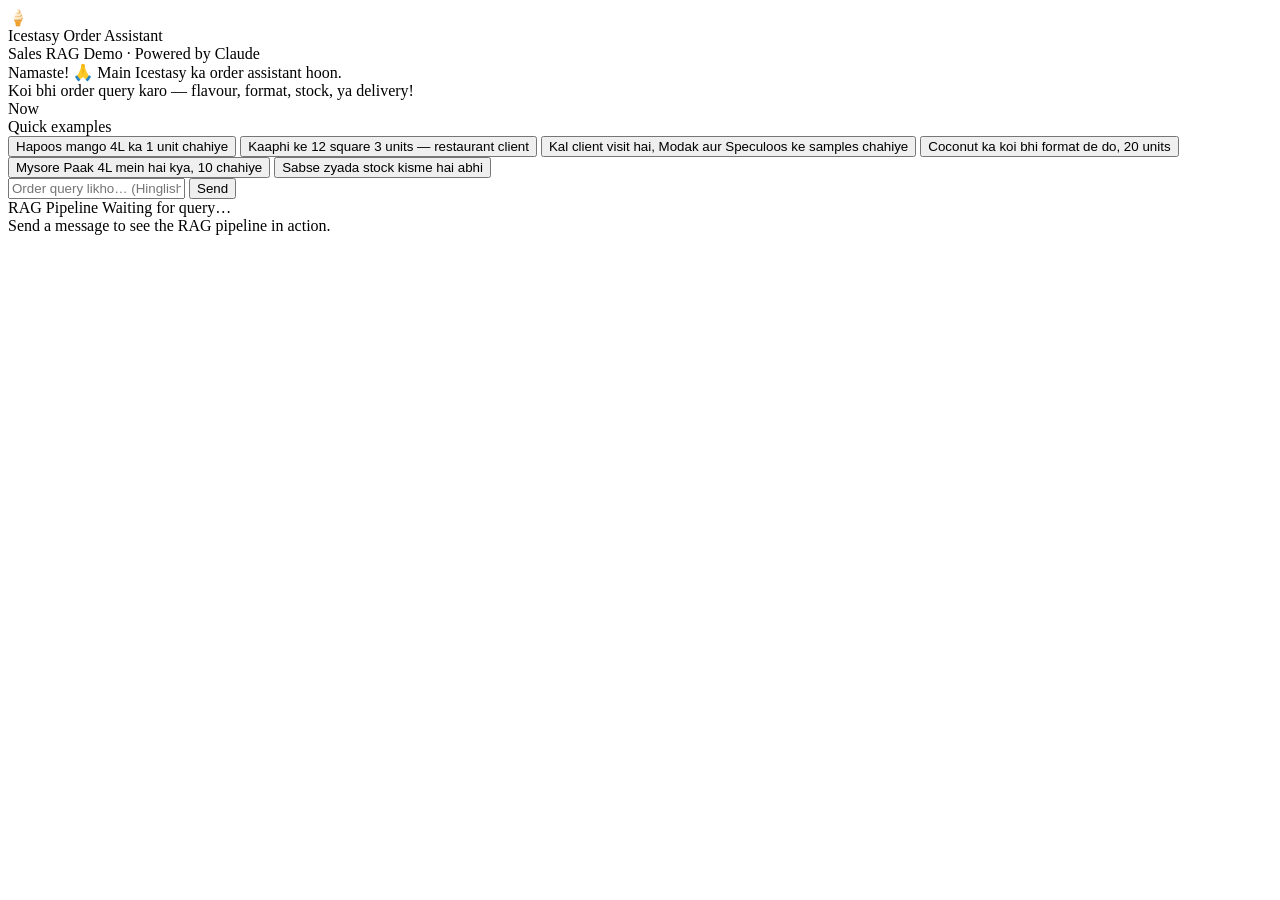
==== icestasy-rag-demo/templates/index.html @ b7cff178 "Add Icestasy RAG demo app Self-contained Flask app demonstrating the full RAG pipeline for the Icest" ====
<!DOCTYPE html>
<html lang="en">
<head>
  <meta charset="UTF-8" />
  <meta name="viewport" content="width=device-width, initial-scale=1.0" />
  <title>Icestasy · RAG Demo</title>
  <link rel="stylesheet" href="/static/style.css" />
</head>
<body>

<!-- ===== LEFT: CHAT PANEL ===== -->
<div class="panel chat-panel">
  <div class="chat-header">
    <div class="chat-header-avatar">🍦</div>
    <div>
      <div class="chat-header-title">Icestasy Order Assistant</div>
      <div class="chat-header-sub">Sales RAG Demo · Powered by Claude</div>
    </div>
  </div>

  <div class="chat-messages" id="chatMessages">
    <div class="chat-bubble bot">
      <div class="bubble-text">
        Namaste! 🙏 Main Icestasy ka order assistant hoon.<br>
        Koi bhi order query karo — flavour, format, stock, ya delivery!
      </div>
      <div class="bubble-time">Now</div>
    </div>
  </div>

  <!-- Quick-tap chips -->
  <div class="quick-taps" id="quickTaps">
    <div class="quick-label">Quick examples</div>
    <div class="chips">
      <button class="chip" onclick="sendQuick(this)">Hapoos mango 4L ka 1 unit chahiye</button>
      <button class="chip" onclick="sendQuick(this)">Kaaphi ke 12 square 3 units — restaurant client</button>
      <button class="chip" onclick="sendQuick(this)">Kal client visit hai, Modak aur Speculoos ke samples chahiye</button>
      <button class="chip" onclick="sendQuick(this)">Coconut ka koi bhi format de do, 20 units</button>
      <button class="chip" onclick="sendQuick(this)">Mysore Paak 4L mein hai kya, 10 chahiye</button>
      <button class="chip" onclick="sendQuick(this)">Sabse zyada stock kisme hai abhi</button>
    </div>
  </div>

  <div class="chat-input-row">
    <input
      id="msgInput"
      type="text"
      placeholder="Order query likho… (Hinglish OK)"
      onkeydown="if(event.key==='Enter') sendMessage()"
    />
    <button onclick="sendMessage()" id="sendBtn">Send</button>
  </div>
</div>

<!-- ===== RIGHT: PIPELINE PANEL ===== -->
<div class="panel pipeline-panel">
  <div class="pipeline-header">
    <span class="pipeline-title">RAG Pipeline</span>
    <span class="pipeline-sub" id="pipelineSub">Waiting for query…</span>
  </div>

  <div class="pipeline-steps" id="pipelineSteps">
    <div class="pipeline-empty">
      Send a message to see the RAG pipeline in action.
    </div>
  </div>

  <div class="inventory-bar" id="inventoryBar" style="display:none">
    <div class="inv-title">Live Inventory Snapshot</div>
    <div class="inv-grid" id="invGrid"></div>
  </div>
</div>

<script>
const STEP_META = {
  1: { icon: "📨", label: "Message Received",  color: "gray"   },
  2: { icon: "🔍", label: "SKU Resolution",    color: "teal"   },
  3: { icon: "🧠", label: "Vector Search",     color: "purple" },
  4: { icon: "📦", label: "Stock Lookup",      color: "teal"   },
  5: { icon: "📝", label: "Prompt Assembly",   color: "amber"  },
  6: { icon: "✨", label: "LLM Response",      color: "green"  },
};

let currentES = null;

function sendQuick(btn) {
  document.getElementById("msgInput").value = btn.textContent;
  sendMessage();
}

function sendMessage() {
  const input = document.getElementById("msgInput");
  const msg = input.value.trim();
  if (!msg) return;
  input.value = "";

  appendUserBubble(msg);
  resetPipeline();

  if (currentES) { currentES.close(); currentES = null; }

  document.getElementById("sendBtn").disabled = true;
  document.getElementById("pipelineSub").textContent = "Processing…";

  fetch("/chat", {
    method: "POST",
    headers: {"Content-Type": "application/json"},
    body: JSON.stringify({message: msg}),
  }).then(res => {
    const reader = res.body.getReader();
    const decoder = new TextDecoder();
    let buf = "";

    function read() {
      reader.read().then(({done, value}) => {
        if (done) {
          document.getElementById("sendBtn").disabled = false;
          document.getElementById("pipelineSub").textContent = "Done";
          return;
        }
        buf += decoder.decode(value, {stream: true});
        const parts = buf.split("\n\n");
        buf = parts.pop();
        for (const part of parts) {
          if (part.startsWith("data: ")) {
            try {
              const evt = JSON.parse(part.slice(6));
              handleEvent(evt);
            } catch(e) {}
          }
        }
        read();
      });
    }
    read();
  }).catch(e => {
    document.getElementById("sendBtn").disabled = false;
    document.getElementById("pipelineSub").textContent = "Error";
    console.error(e);
  });
}

function resetPipeline() {
  document.getElementById("pipelineSteps").innerHTML = "";
  document.getElementById("inventoryBar").style.display = "none";
}

function handleEvent(evt) {
  if (evt.step === "done") {
    appendBotBubble(evt.reply, evt.parsed);
    document.getElementById("sendBtn").disabled = false;
    return;
  }
  if (evt.step === "inventory") {
    renderInventory(evt.content);
    return;
  }
  renderStep(evt);
}

function renderStep(evt) {
  const meta = STEP_META[evt.step] || {};
  const container = document.getElementById("pipelineSteps");

  const card = document.createElement("div");
  card.className = `step-card step-${evt.color || "gray"} step-entering`;

  const header = document.createElement("div");
  header.className = "step-header";
  header.innerHTML = `
    <span class="step-icon">${meta.icon || "⚙️"}</span>
    <span class="step-label">Step ${evt.step} — ${evt.label}</span>
    <span class="step-toggle">▾</span>
  `;

  const body = document.createElement("div");
  body.className = "step-body";
  body.innerHTML = formatContent(evt.step, evt.content);

  header.onclick = () => {
    card.classList.toggle("collapsed");
    header.querySelector(".step-toggle").textContent =
      card.classList.contains("collapsed") ? "▸" : "▾";
  };

  card.appendChild(header);
  card.appendChild(body);
  container.appendChild(card);
  card.scrollIntoView({behavior: "smooth", block: "nearest"});

  setTimeout(() => card.classList.remove("step-entering"), 50);
}

function formatContent(step, content) {
  if (step === 1) {
    return `<div class="step-raw">"${escHtml(content)}"</div>`;
  }
  if (step === 2) {
    const skus = (content.matched_skus || []).map(s =>
      `<tr><td><code>${s.sku_code}</code></td><td>${escHtml(s.flavour)}</td>
       <td>${escHtml(s.format)}</td>
       <td class="${s.stock === 0 ? 'stock-zero' : 'stock-ok'}">${s.stock} units</td></tr>`
    ).join("") || "<tr><td colspan='4'>No SKU resolved</td></tr>";
    return `
      <div class="kv-row"><span>Flavour ID</span><code>${content.flavour_id ?? "—"}</code></div>
      <div class="kv-row"><span>Format ID</span><code>${content.format_id ?? "—"}</code></div>
      <div class="kv-row"><span>Qty</span><code>${content.qty_requested}</code></div>
      <div class="kv-row"><span>Source</span><code>${escHtml(content.data_source)}</code></div>
      <table class="sku-table">
        <thead><tr><th>SKU</th><th>Flavour</th><th>Format</th><th>Stock</th></tr></thead>
        <tbody>${skus}</tbody>
      </table>`;
  }
  if (step === 3) {
    const rows = (content.results || []).map((r, i) =>
      `<div class="chunk-row">
         <div class="chunk-meta"><span class="chunk-rank">#${i+1}</span>
           <span class="chunk-score">score: ${r.score}</span></div>
         <div class="chunk-text">${escHtml(r.text)}</div>
       </div>`
    ).join("");
    return `<div class="chunk-list">${rows}</div>`;
  }
  if (step === 4) {
    return (content.lookups || []).map(l =>
      `<div class="sql-block"><code class="sql">${escHtml(l.sql)}</code>
       <div class="sql-result">→ <strong>${l.result}</strong> units</div></div>`
    ).join("");
  }
  if (step === 5) {
    return `
      <details class="prompt-details">
        <summary>System Prompt</summary>
        <pre class="prompt-pre">${escHtml(content.system_prompt)}</pre>
      </details>
      <details class="prompt-details" open>
        <summary>User Prompt (with context)</summary>
        <pre class="prompt-pre">${escHtml(content.user_prompt)}</pre>
      </details>`;
  }
  if (step === 6) {
    return `
      <details class="prompt-details" open>
        <summary>Raw JSON from Claude</summary>
        <pre class="prompt-pre">${escHtml(content.raw)}</pre>
      </details>`;
  }
  return `<pre class="prompt-pre">${escHtml(JSON.stringify(content, null, 2))}</pre>`;
}

function renderInventory(rows) {
  const bar = document.getElementById("inventoryBar");
  const grid = document.getElementById("invGrid");
  bar.style.display = "";
  grid.innerHTML = "";

  // Group by format
  const byFormat = {};
  for (const r of rows) {
    if (r.is_sample) continue;
    const f = r.pack_format_name;
    if (!byFormat[f]) byFormat[f] = [];
    byFormat[f].push(r);
  }

  for (const [fmt, items] of Object.entries(byFormat)) {
    const section = document.createElement("div");
    section.className = "inv-section";
    section.innerHTML = `<div class="inv-format-label">${escHtml(fmt)}</div>`;
    for (const item of items) {
      const pct = Math.min(100, (item.stock / 50) * 100);
      const cls = item.stock === 0 ? "bar-zero" : item.stock < 5 ? "bar-low" : "bar-ok";
      section.innerHTML += `
        <div class="inv-item">
          <div class="inv-item-name">${escHtml(item.flavour_name)}</div>
          <div class="inv-bar-wrap">
            <div class="inv-bar ${cls}" style="width:${pct}%"></div>
          </div>
          <div class="inv-item-qty">${item.stock}</div>
        </div>`;
    }
    grid.appendChild(section);
  }

  bar.scrollIntoView({behavior: "smooth", block: "nearest"});
}

function appendUserBubble(msg) {
  const chat = document.getElementById("chatMessages");
  const div = document.createElement("div");
  div.className = "chat-bubble user";
  div.innerHTML = `<div class="bubble-text">${escHtml(msg)}</div>
                   <div class="bubble-time">${now()}</div>`;
  chat.appendChild(div);
  chat.scrollTop = chat.scrollHeight;
}

function appendBotBubble(reply, parsed) {
  const chat = document.getElementById("chatMessages");
  const div = document.createElement("div");
  div.className = "chat-bubble bot";
  const canFulfill = parsed && parsed.can_fulfill;
  const badge = parsed && parsed.sku_code
    ? `<span class="sku-badge ${canFulfill ? 'badge-green' : 'badge-red'}">${parsed.sku_code}</span>`
    : "";
  div.innerHTML = `
    <div class="bubble-text">${badge}${escHtml(reply || "…")}</div>
    <div class="bubble-time">${now()}</div>`;
  chat.appendChild(div);
  chat.scrollTop = chat.scrollHeight;
}

function escHtml(str) {
  if (typeof str !== "string") str = JSON.stringify(str) || "";
  return str.replace(/&/g,"&amp;").replace(/</g,"&lt;").replace(/>/g,"&gt;")
            .replace(/"/g,"&quot;").replace(/'/g,"&#39;");
}

function now() {
  return new Date().toLocaleTimeString([], {hour:"2-digit", minute:"2-digit"});
}
</script>
</body>
</html>
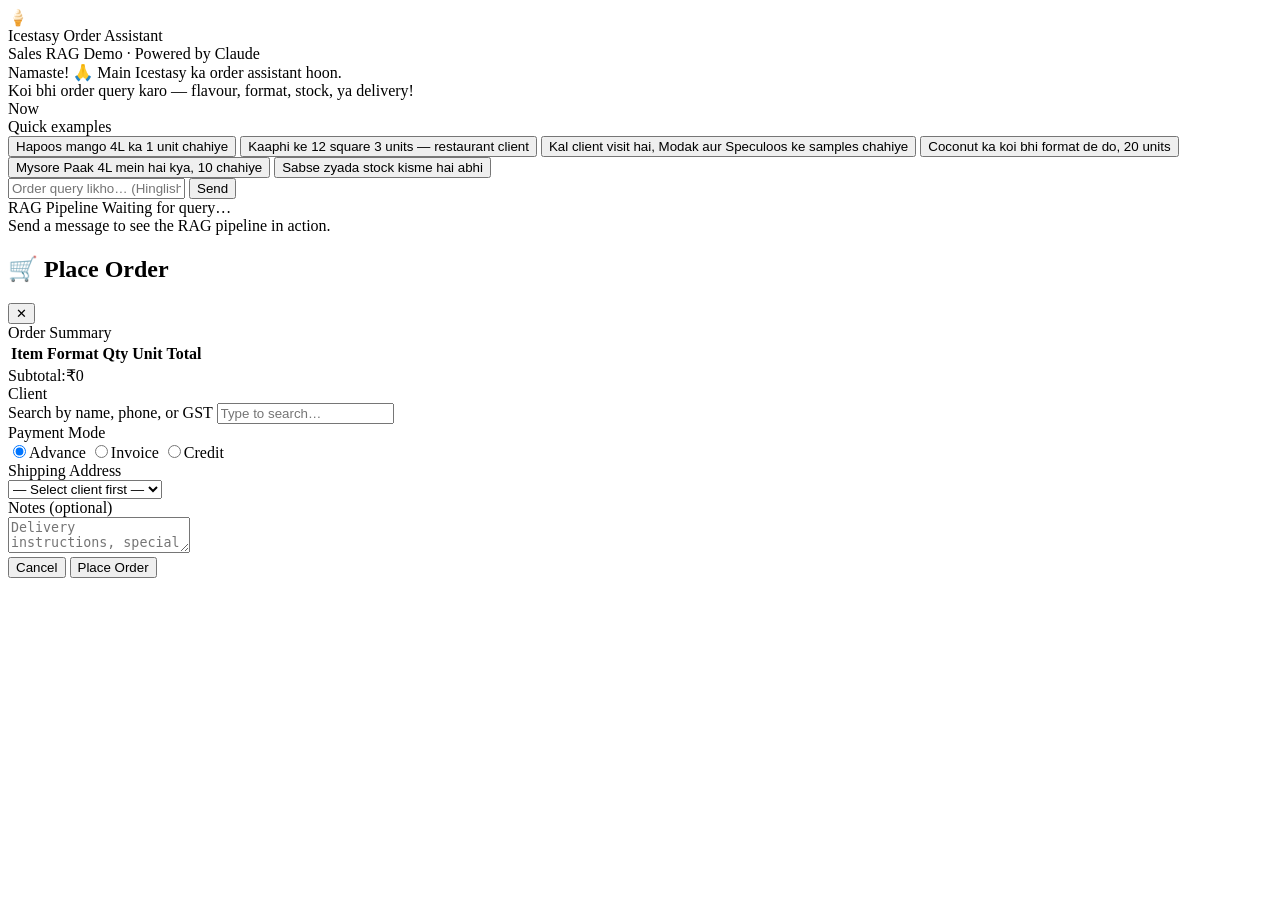
==== commit ae4a9428: "Add order cart, checkout modal, and Supabase order registration - parse_cart_items() detects multi-i" ====
--- a/icestasy-rag-demo/templates/index.html
+++ b/icestasy-rag-demo/templates/index.html
@@ -155,6 +155,10 @@
     renderInventory(evt.content);
     return;
   }
+  if (evt.step === "cart") {
+    handleCart(evt);
+    return;
+  }
   renderStep(evt);
 }
 
@@ -320,5 +324,255 @@
   return new Date().toLocaleTimeString([], {hour:"2-digit", minute:"2-digit"});
 }
 </script>
+
+<!-- ===== CHECKOUT MODAL ===== -->
+<div class="modal-overlay" id="checkoutModal">
+  <div class="modal">
+    <div class="modal-header">
+      <h2>🛒 Place Order</h2>
+      <button class="modal-close" onclick="closeModal()">✕</button>
+    </div>
+    <div class="modal-body">
+      <div class="modal-section">
+        <div class="modal-section-title">Order Summary</div>
+        <table class="modal-cart-table">
+          <thead><tr><th>Item</th><th>Format</th><th>Qty</th><th>Unit</th><th>Total</th></tr></thead>
+          <tbody id="modalCartRows"></tbody>
+        </table>
+        <div class="modal-total-line">
+          <span>Subtotal:</span><span id="modalSubtotal">₹0</span>
+        </div>
+      </div>
+      <div class="modal-section">
+        <div class="modal-section-title">Client</div>
+        <div class="field-group client-search-wrap">
+          <label class="field-label">Search by name, phone, or GST</label>
+          <input class="field-input" id="clientSearchInput" type="text"
+            placeholder="Type to search…" autocomplete="off"
+            oninput="debounceClientSearch(this.value)" />
+          <div class="client-dropdown" id="clientDropdown"></div>
+        </div>
+        <div id="selectedClientInfo" style="display:none;font-size:12px;color:var(--brand);margin-top:-6px;padding:6px 10px;background:var(--brand-lt);border-radius:6px;">
+          <span id="selectedClientText"></span>
+          <a href="#" style="margin-left:10px;color:var(--gray-600);font-size:11px;" onclick="clearClient(event)">change</a>
+        </div>
+      </div>
+      <div class="modal-section">
+        <div class="modal-section-title">Payment Mode</div>
+        <div class="payment-radio-group" id="paymentModes">
+          <label id="pm-advance" class="selected" onclick="selectPayment('advance')">
+            <input type="radio" name="pm" value="advance" checked /><span>Advance</span>
+          </label>
+          <label id="pm-invoice" onclick="selectPayment('invoice')">
+            <input type="radio" name="pm" value="invoice" /><span>Invoice</span>
+          </label>
+          <label id="pm-credit" onclick="selectPayment('credit')">
+            <input type="radio" name="pm" value="credit" /><span>Credit</span>
+          </label>
+        </div>
+      </div>
+      <div class="modal-section">
+        <div class="modal-section-title">Shipping Address</div>
+        <div class="field-group">
+          <select class="field-select" id="shippingAddrSelect">
+            <option value="">— Select client first —</option>
+          </select>
+        </div>
+      </div>
+      <div class="modal-section">
+        <div class="modal-section-title">Notes (optional)</div>
+        <textarea class="field-textarea" id="orderNotes" placeholder="Delivery instructions, special requests…"></textarea>
+      </div>
+    </div>
+    <div class="modal-footer">
+      <button class="btn-modal-cancel" onclick="closeModal()">Cancel</button>
+      <button class="btn-place-order" id="placeOrderBtn" onclick="placeOrder()">Place Order</button>
+    </div>
+  </div>
+</div>
+
+<script>
+// ===== ORDER FLOW STATE =====
+let pendingCart = null;
+let selectedClient = null;
+let selectedPaymentMode = "advance";
+let clientSearchTimer = null;
+
+// ===== CART BUBBLE =====
+function handleCart(evt) {
+  pendingCart = evt;
+  const fmt = n => "₹" + Number(n).toLocaleString("en-IN", {minimumFractionDigits: 0});
+  const chat = document.getElementById("chatMessages");
+  const div = document.createElement("div");
+  div.className = "chat-bubble bot";
+  const rows = (evt.items || []).map(item => {
+    const st = item.can_fulfill
+      ? `<td class="ok">✓ ${item.stock}</td>`
+      : `<td class="oos">⚠ ${item.stock} only</td>`;
+    return `<tr><td>${escHtml(item.flavour_name)}</td><td>${escHtml(item.format_name)}</td>
+      <td>${item.qty}</td><td>${fmt(item.unit_price)}</td>
+      <td>${fmt(item.qty * item.unit_price)}</td>${st}</tr>`;
+  }).join("");
+  div.innerHTML = `
+    <div class="cart-bubble">
+      <div class="cart-title">🛒 Order Cart</div>
+      <table class="cart-table">
+        <thead><tr><th>Item</th><th>Format</th><th>Qty</th><th>Unit</th><th>Total</th><th>Stock</th></tr></thead>
+        <tbody>${rows}</tbody>
+      </table>
+      <div class="cart-total-row">
+        <span class="cart-total-label">Subtotal (excl. taxes)</span>
+        <span class="cart-total-amt">${fmt(evt.subtotal)}</span>
+      </div>
+      <div class="cart-actions">
+        <button class="btn-confirm" onclick="openCheckout()">✓ Confirm &amp; Place Order</button>
+        <button class="btn-cancel" onclick="this.closest('.cart-bubble').remove()">Cancel</button>
+      </div>
+    </div>
+    <div class="bubble-time">${now()}</div>`;
+  chat.appendChild(div);
+  chat.scrollTop = chat.scrollHeight;
+}
+
+// ===== CHECKOUT MODAL =====
+function openCheckout() {
+  if (!pendingCart) return;
+  const fmt = n => "₹" + Number(n).toLocaleString("en-IN", {minimumFractionDigits: 0});
+  const tbody = document.getElementById("modalCartRows");
+  tbody.innerHTML = (pendingCart.items || []).map(i => `
+    <tr><td>${escHtml(i.flavour_name)}</td><td>${escHtml(i.format_name)}</td>
+    <td>${i.qty}</td><td>${fmt(i.unit_price)}</td><td>${fmt(i.qty * i.unit_price)}</td></tr>`).join("");
+  document.getElementById("modalSubtotal").textContent = fmt(pendingCart.subtotal);
+  document.getElementById("clientSearchInput").value = "";
+  document.getElementById("clientDropdown").classList.remove("open");
+  document.getElementById("selectedClientInfo").style.display = "none";
+  document.getElementById("shippingAddrSelect").innerHTML = "<option value=''>— Select client first —</option>";
+  document.getElementById("orderNotes").value = "";
+  selectedClient = null;
+  selectPayment("advance");
+  document.getElementById("checkoutModal").classList.add("open");
+}
+
+function closeModal() {
+  document.getElementById("checkoutModal").classList.remove("open");
+}
+document.getElementById("checkoutModal").addEventListener("click", function(e) {
+  if (e.target === this) closeModal();
+});
+
+// ===== CLIENT SEARCH =====
+function debounceClientSearch(val) {
+  clearTimeout(clientSearchTimer);
+  clientSearchTimer = setTimeout(() => _searchClients(val), 300);
+}
+function _searchClients(q) {
+  if (q.length < 2) { document.getElementById("clientDropdown").classList.remove("open"); return; }
+  fetch(`/api/clients/search?q=${encodeURIComponent(q)}`)
+    .then(r => r.json())
+    .then(data => {
+      const dd = document.getElementById("clientDropdown");
+      const clients = data.clients || [];
+      if (!clients.length) {
+        dd.innerHTML = `<div class="client-option" style="color:var(--gray-400)">No clients found</div>`;
+      } else {
+        dd.innerHTML = clients.map(c => {
+          const cj = escHtml(JSON.stringify(c));
+          return `<div class="client-option" onclick='selectClient(${c.id}, ${JSON.stringify(JSON.stringify(c))})'>
+            <div>${escHtml(c.business_name)}</div>
+            <div class="client-sub">${escHtml(c.primary_contact_phone||"")}${c.gstin?" · "+escHtml(c.gstin):""}</div>
+          </div>`;
+        }).join("");
+      }
+      dd.classList.add("open");
+    }).catch(()=>{});
+}
+function selectClient(id, clientJson) {
+  const c = JSON.parse(clientJson);
+  selectedClient = c;
+  document.getElementById("clientDropdown").classList.remove("open");
+  document.getElementById("clientSearchInput").value = "";
+  document.getElementById("selectedClientText").textContent =
+    c.business_name + (c.primary_contact_phone ? " · " + c.primary_contact_phone : "");
+  document.getElementById("selectedClientInfo").style.display = "block";
+  if (c.default_payment_mode) selectPayment(c.default_payment_mode);
+  fetch(`/api/clients/${id}/addresses`).then(r=>r.json()).then(data=>{
+    const sel = document.getElementById("shippingAddrSelect");
+    const addrs = data.addresses || [];
+    sel.innerHTML = addrs.length
+      ? `<option value="">— Select shipping address —</option>` +
+        addrs.map(a=>`<option value="${a.id}">${escHtml(a.label)}</option>`).join("")
+      : `<option value="">No addresses on file</option>`;
+  });
+}
+function clearClient(e) {
+  e.preventDefault();
+  selectedClient = null;
+  document.getElementById("selectedClientInfo").style.display = "none";
+  document.getElementById("shippingAddrSelect").innerHTML = "<option value=''>— Select client first —</option>";
+}
+
+// ===== PAYMENT MODE =====
+function selectPayment(mode) {
+  selectedPaymentMode = mode;
+  ["advance","invoice","credit"].forEach(m => {
+    const el = document.getElementById("pm-"+m);
+    if (el) el.classList.toggle("selected", m === mode);
+  });
+}
+
+// ===== PLACE ORDER =====
+function placeOrder() {
+  if (!selectedClient) { alert("Please select a client first."); return; }
+  if (!pendingCart || !pendingCart.items.length) return;
+  const shippingId = document.getElementById("shippingAddrSelect").value || null;
+  const notes = document.getElementById("orderNotes").value.trim() || null;
+  const lines = pendingCart.items.map(i => ({
+    sku_id: i.sku_id, sku_code: i.sku_code,
+    flavour_name: i.flavour_name, format_name: i.format_name,
+    quantity: i.qty, unit_price: i.unit_price, line_discount: 0,
+  }));
+  const btn = document.getElementById("placeOrderBtn");
+  btn.disabled = true; btn.textContent = "Placing order…";
+  fetch("/api/orders", {
+    method: "POST",
+    headers: {"Content-Type":"application/json"},
+    body: JSON.stringify({
+      client_id: selectedClient.id, payment_mode: selectedPaymentMode,
+      billing_address_id: shippingId, shipping_address_id: shippingId,
+      lines, notes,
+    }),
+  }).then(r=>r.json()).then(data=>{
+    btn.disabled = false; btn.textContent = "Place Order";
+    closeModal();
+    if (data.ok) { appendOrderConfirmedBubble(data.order); pendingCart = null; }
+    else alert("Order failed: " + (data.error||"Unknown error"));
+  }).catch(e=>{ btn.disabled=false; btn.textContent="Place Order"; alert("Network error: "+e.message); });
+}
+
+function appendOrderConfirmedBubble(order) {
+  const fmt = n => "₹" + Number(n).toLocaleString("en-IN", {minimumFractionDigits: 2});
+  const chat = document.getElementById("chatMessages");
+  const div = document.createElement("div");
+  div.className = "chat-bubble bot";
+  const lines = (order.lines||[]).map(l=>
+    `${l.quantity} × ${escHtml(l.flavour_name)} ${escHtml(l.format_name)} — ${fmt(l.line_total)}`
+  ).join("<br>");
+  div.innerHTML = `
+    <div class="order-confirmed-bubble">
+      <div class="order-confirmed-title">✅ Order Confirmed!</div>
+      <div class="order-confirmed-no">${escHtml(order.order_no)}</div>
+      <div class="order-confirmed-detail">
+        ${lines}<br>
+        <strong>Subtotal:</strong> ${fmt(order.subtotal)}<br>
+        <strong>Discount:</strong> ${fmt(order.discount)}<br>
+        <strong>Total:</strong> ${fmt(order.total)}<br>
+        <strong>Payment:</strong> ${escHtml(order.payment_mode||"")}
+      </div>
+    </div>
+    <div class="bubble-time">${now()}</div>`;
+  chat.appendChild(div);
+  chat.scrollTop = chat.scrollHeight;
+}
+</script>
 </body>
 </html>
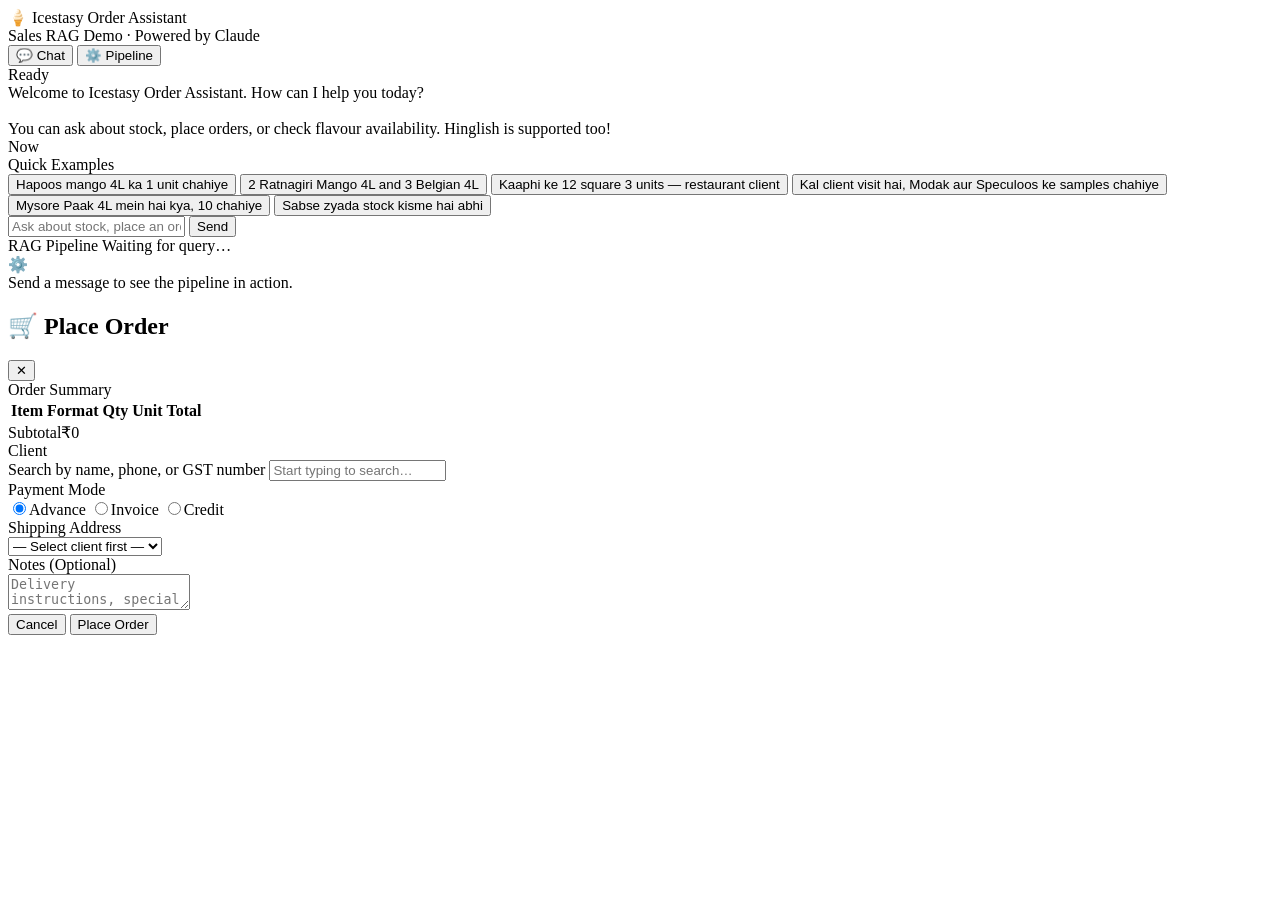
==== commit 52fe3b9f: "Redesign UI with tabs, professional styling, English-default language - Tab-based layout: Chat tab +" ====
--- a/icestasy-rag-demo/templates/index.html
+++ b/icestasy-rag-demo/templates/index.html
@@ -3,75 +3,160 @@
 <head>
   <meta charset="UTF-8" />
   <meta name="viewport" content="width=device-width, initial-scale=1.0" />
-  <title>Icestasy · RAG Demo</title>
+  <title>Icestasy · Order Assistant</title>
   <link rel="stylesheet" href="/static/style.css" />
 </head>
 <body>
-
-<!-- ===== LEFT: CHAT PANEL ===== -->
-<div class="panel chat-panel">
-  <div class="chat-header">
-    <div class="chat-header-avatar">🍦</div>
-    <div>
-      <div class="chat-header-title">Icestasy Order Assistant</div>
-      <div class="chat-header-sub">Sales RAG Demo · Powered by Claude</div>
+<div id="app">
+
+  <!-- ===== HEADER ===== -->
+  <header class="app-header">
+    <div class="header-brand">
+      <div class="header-brand-name">🍦 Icestasy Order Assistant</div>
+      <div class="header-brand-sub">Sales RAG Demo · Powered by Claude</div>
+    </div>
+    <div class="header-divider"></div>
+    <nav class="header-tabs">
+      <button class="tab-btn active" onclick="switchTab('chat')" id="tabBtnChat">
+        💬 Chat
+      </button>
+      <button class="tab-btn" onclick="switchTab('pipeline')" id="tabBtnPipeline">
+        ⚙️ Pipeline <span class="tab-badge" id="pipelineBadge"></span>
+      </button>
+    </nav>
+    <div class="header-spacer"></div>
+    <div class="header-status" id="headerStatus">Ready</div>
+  </header>
+
+  <!-- ===== CHAT TAB ===== -->
+  <div id="tab-chat" class="tab-content active">
+    <div class="chat-container">
+      <div class="chat-messages" id="chatMessages">
+        <div class="chat-bubble bot">
+          <div class="bubble-text">
+            Welcome to Icestasy Order Assistant. How can I help you today?<br><br>
+            You can ask about stock, place orders, or check flavour availability. Hinglish is supported too!
+          </div>
+          <div class="bubble-time">Now</div>
+        </div>
+      </div>
+
+      <div class="quick-taps" id="quickTaps">
+        <div class="quick-label">Quick Examples</div>
+        <div class="chips">
+          <button class="chip" onclick="sendQuick(this)">Hapoos mango 4L ka 1 unit chahiye</button>
+          <button class="chip" onclick="sendQuick(this)">2 Ratnagiri Mango 4L and 3 Belgian 4L</button>
+          <button class="chip" onclick="sendQuick(this)">Kaaphi ke 12 square 3 units — restaurant client</button>
+          <button class="chip" onclick="sendQuick(this)">Kal client visit hai, Modak aur Speculoos ke samples chahiye</button>
+          <button class="chip" onclick="sendQuick(this)">Mysore Paak 4L mein hai kya, 10 chahiye</button>
+          <button class="chip" onclick="sendQuick(this)">Sabse zyada stock kisme hai abhi</button>
+        </div>
+      </div>
+
+      <div class="chat-input-row">
+        <input
+          id="msgInput"
+          type="text"
+          placeholder="Ask about stock, place an order… (Hinglish OK)"
+          onkeydown="if(event.key==='Enter') sendMessage()"
+        />
+        <button onclick="sendMessage()" id="sendBtn">Send</button>
+      </div>
     </div>
   </div>
 
-  <div class="chat-messages" id="chatMessages">
-    <div class="chat-bubble bot">
-      <div class="bubble-text">
-        Namaste! 🙏 Main Icestasy ka order assistant hoon.<br>
-        Koi bhi order query karo — flavour, format, stock, ya delivery!
-      </div>
-      <div class="bubble-time">Now</div>
+  <!-- ===== PIPELINE TAB ===== -->
+  <div id="tab-pipeline" class="tab-content">
+    <div class="pipeline-container">
+      <div class="pipeline-topbar">
+        <span class="pipeline-topbar-title">RAG Pipeline</span>
+        <span class="pipeline-topbar-sub" id="pipelineSub">Waiting for query…</span>
+      </div>
+      <div class="pipeline-body" id="pipelineSteps">
+        <div class="pipeline-empty">
+          <div class="pipeline-empty-icon">⚙️</div>
+          <div class="pipeline-empty-text">Send a message to see the pipeline in action.</div>
+        </div>
+      </div>
+      <div class="inventory-section" id="inventoryBar" style="display:none">
+        <div class="inv-title">Live Inventory Snapshot</div>
+        <div class="inv-grid" id="invGrid"></div>
+      </div>
     </div>
   </div>
 
-  <!-- Quick-tap chips -->
-  <div class="quick-taps" id="quickTaps">
-    <div class="quick-label">Quick examples</div>
-    <div class="chips">
-      <button class="chip" onclick="sendQuick(this)">Hapoos mango 4L ka 1 unit chahiye</button>
-      <button class="chip" onclick="sendQuick(this)">Kaaphi ke 12 square 3 units — restaurant client</button>
-      <button class="chip" onclick="sendQuick(this)">Kal client visit hai, Modak aur Speculoos ke samples chahiye</button>
-      <button class="chip" onclick="sendQuick(this)">Coconut ka koi bhi format de do, 20 units</button>
-      <button class="chip" onclick="sendQuick(this)">Mysore Paak 4L mein hai kya, 10 chahiye</button>
-      <button class="chip" onclick="sendQuick(this)">Sabse zyada stock kisme hai abhi</button>
-    </div>
-  </div>
-
-  <div class="chat-input-row">
-    <input
-      id="msgInput"
-      type="text"
-      placeholder="Order query likho… (Hinglish OK)"
-      onkeydown="if(event.key==='Enter') sendMessage()"
-    />
-    <button onclick="sendMessage()" id="sendBtn">Send</button>
+</div><!-- #app -->
+
+<!-- ===== CHECKOUT MODAL ===== -->
+<div class="modal-overlay" id="checkoutModal">
+  <div class="modal">
+    <div class="modal-header">
+      <h2>🛒 Place Order</h2>
+      <button class="modal-close" onclick="closeModal()">✕</button>
+    </div>
+    <div class="modal-body">
+      <div class="modal-section">
+        <div class="modal-section-title">Order Summary</div>
+        <table class="modal-cart-table">
+          <thead><tr><th>Item</th><th>Format</th><th>Qty</th><th>Unit</th><th>Total</th></tr></thead>
+          <tbody id="modalCartRows"></tbody>
+        </table>
+        <div class="modal-total-line">
+          <span>Subtotal</span><span id="modalSubtotal">₹0</span>
+        </div>
+      </div>
+      <div class="modal-section">
+        <div class="modal-section-title">Client</div>
+        <div class="field-group client-search-wrap" id="clientSearchWrap">
+          <label class="field-label">Search by name, phone, or GST number</label>
+          <input class="field-input" id="clientSearchInput" type="text"
+            placeholder="Start typing to search…" autocomplete="off"
+            oninput="debounceClientSearch(this.value)" />
+          <div class="client-dropdown" id="clientDropdown"></div>
+        </div>
+        <div id="selectedClientInfo" style="display:none">
+          <div class="client-selected-pill">
+            <span id="selectedClientText"></span>
+            <a href="#" onclick="clearClient(event)">change</a>
+          </div>
+        </div>
+      </div>
+      <div class="modal-section">
+        <div class="modal-section-title">Payment Mode</div>
+        <div class="payment-radio-group">
+          <label id="pm-advance" class="selected" onclick="selectPayment('advance')">
+            <input type="radio" name="pm" value="advance" checked /><span>Advance</span>
+          </label>
+          <label id="pm-invoice" onclick="selectPayment('invoice')">
+            <input type="radio" name="pm" value="invoice" /><span>Invoice</span>
+          </label>
+          <label id="pm-credit" onclick="selectPayment('credit')">
+            <input type="radio" name="pm" value="credit" /><span>Credit</span>
+          </label>
+        </div>
+      </div>
+      <div class="modal-section">
+        <div class="modal-section-title">Shipping Address</div>
+        <div class="field-group">
+          <select class="field-select" id="shippingAddrSelect">
+            <option value="">— Select client first —</option>
+          </select>
+        </div>
+      </div>
+      <div class="modal-section">
+        <div class="modal-section-title">Notes (Optional)</div>
+        <textarea class="field-textarea" id="orderNotes" placeholder="Delivery instructions, special requests…"></textarea>
+      </div>
+    </div>
+    <div class="modal-footer">
+      <button class="btn-modal-cancel" onclick="closeModal()">Cancel</button>
+      <button class="btn-place-order" id="placeOrderBtn" onclick="placeOrder()">Place Order</button>
+    </div>
   </div>
 </div>
 
-<!-- ===== RIGHT: PIPELINE PANEL ===== -->
-<div class="panel pipeline-panel">
-  <div class="pipeline-header">
-    <span class="pipeline-title">RAG Pipeline</span>
-    <span class="pipeline-sub" id="pipelineSub">Waiting for query…</span>
-  </div>
-
-  <div class="pipeline-steps" id="pipelineSteps">
-    <div class="pipeline-empty">
-      Send a message to see the RAG pipeline in action.
-    </div>
-  </div>
-
-  <div class="inventory-bar" id="inventoryBar" style="display:none">
-    <div class="inv-title">Live Inventory Snapshot</div>
-    <div class="inv-grid" id="invGrid"></div>
-  </div>
-</div>
-
 <script>
+// ===== STEP META =====
 const STEP_META = {
   1: { icon: "📨", label: "Message Received",  color: "gray"   },
   2: { icon: "🔍", label: "SKU Resolution",    color: "teal"   },
@@ -81,8 +166,24 @@
   6: { icon: "✨", label: "LLM Response",      color: "green"  },
 };
 
-let currentES = null;
-
+// ===== ORDER STATE =====
+let pendingCart = null;
+let selectedClient = null;
+let selectedPaymentMode = "advance";
+let clientSearchTimer = null;
+
+// ===== TAB SWITCHING =====
+function switchTab(tab) {
+  document.querySelectorAll(".tab-content").forEach(el => el.classList.remove("active"));
+  document.querySelectorAll(".tab-btn").forEach(el => el.classList.remove("active"));
+  document.getElementById("tab-" + tab).classList.add("active");
+  document.getElementById("tabBtn" + tab.charAt(0).toUpperCase() + tab.slice(1)).classList.add("active");
+  if (tab === "pipeline") {
+    document.getElementById("pipelineBadge").textContent = "";
+  }
+}
+
+// ===== MESSAGING =====
 function sendQuick(btn) {
   document.getElementById("msgInput").value = btn.textContent;
   sendMessage();
@@ -97,10 +198,10 @@
   appendUserBubble(msg);
   resetPipeline();
 
-  if (currentES) { currentES.close(); currentES = null; }
-
   document.getElementById("sendBtn").disabled = true;
+  document.getElementById("headerStatus").textContent = "Processing…";
   document.getElementById("pipelineSub").textContent = "Processing…";
+  document.getElementById("pipelineBadge").textContent = "●";
 
   fetch("/chat", {
     method: "POST",
@@ -110,12 +211,13 @@
     const reader = res.body.getReader();
     const decoder = new TextDecoder();
     let buf = "";
-
     function read() {
       reader.read().then(({done, value}) => {
         if (done) {
           document.getElementById("sendBtn").disabled = false;
+          document.getElementById("headerStatus").textContent = "Ready";
           document.getElementById("pipelineSub").textContent = "Done";
+          document.getElementById("pipelineBadge").textContent = "✓";
           return;
         }
         buf += decoder.decode(value, {stream: true});
@@ -123,10 +225,7 @@
         buf = parts.pop();
         for (const part of parts) {
           if (part.startsWith("data: ")) {
-            try {
-              const evt = JSON.parse(part.slice(6));
-              handleEvent(evt);
-            } catch(e) {}
+            try { handleEvent(JSON.parse(part.slice(6))); } catch(e) {}
           }
         }
         read();
@@ -135,7 +234,9 @@
     read();
   }).catch(e => {
     document.getElementById("sendBtn").disabled = false;
+    document.getElementById("headerStatus").textContent = "Error";
     document.getElementById("pipelineSub").textContent = "Error";
+    document.getElementById("pipelineBadge").textContent = "!";
     console.error(e);
   });
 }
@@ -145,37 +246,39 @@
   document.getElementById("inventoryBar").style.display = "none";
 }
 
+// ===== EVENT DISPATCH =====
 function handleEvent(evt) {
   if (evt.step === "done") {
     appendBotBubble(evt.reply, evt.parsed);
     document.getElementById("sendBtn").disabled = false;
     return;
   }
-  if (evt.step === "inventory") {
-    renderInventory(evt.content);
-    return;
-  }
-  if (evt.step === "cart") {
-    handleCart(evt);
-    return;
-  }
+  if (evt.step === "inventory") { renderInventory(evt.content); return; }
+  if (evt.step === "cart")      { handleCart(evt); return; }
   renderStep(evt);
 }
 
+// ===== PIPELINE STEPS =====
 function renderStep(evt) {
   const meta = STEP_META[evt.step] || {};
   const container = document.getElementById("pipelineSteps");
 
+  // Remove empty state
+  const empty = container.querySelector(".pipeline-empty");
+  if (empty) empty.remove();
+
   const card = document.createElement("div");
   card.className = `step-card step-${evt.color || "gray"} step-entering`;
 
   const header = document.createElement("div");
   header.className = "step-header";
   header.innerHTML = `
-    <span class="step-icon">${meta.icon || "⚙️"}</span>
-    <span class="step-label">Step ${evt.step} — ${evt.label}</span>
-    <span class="step-toggle">▾</span>
-  `;
+    <div class="step-icon-wrap">${meta.icon || "⚙️"}</div>
+    <div class="step-meta">
+      <div class="step-num">Step ${evt.step}</div>
+      <div class="step-label">${evt.label}</div>
+    </div>
+    <span class="step-toggle"></span>`;
 
   const body = document.createElement("div");
   body.className = "step-body";
@@ -183,22 +286,17 @@
 
   header.onclick = () => {
     card.classList.toggle("collapsed");
-    header.querySelector(".step-toggle").textContent =
-      card.classList.contains("collapsed") ? "▸" : "▾";
   };
 
   card.appendChild(header);
   card.appendChild(body);
   container.appendChild(card);
   card.scrollIntoView({behavior: "smooth", block: "nearest"});
-
   setTimeout(() => card.classList.remove("step-entering"), 50);
 }
 
 function formatContent(step, content) {
-  if (step === 1) {
-    return `<div class="step-raw">"${escHtml(content)}"</div>`;
-  }
+  if (step === 1) return `<div class="step-raw">"${escHtml(content)}"</div>`;
   if (step === 2) {
     const skus = (content.matched_skus || []).map(s =>
       `<tr><td><code>${s.sku_code}</code></td><td>${escHtml(s.flavour)}</td>
@@ -206,8 +304,8 @@
        <td class="${s.stock === 0 ? 'stock-zero' : 'stock-ok'}">${s.stock} units</td></tr>`
     ).join("") || "<tr><td colspan='4'>No SKU resolved</td></tr>";
     return `
-      <div class="kv-row"><span>Flavour ID</span><code>${content.flavour_id ?? "—"}</code></div>
-      <div class="kv-row"><span>Format ID</span><code>${content.format_id ?? "—"}</code></div>
+      <div class="kv-row"><span>Flavour</span><code>${content.flavour_id ?? "—"}</code></div>
+      <div class="kv-row"><span>Format</span><code>${content.format_id ?? "—"}</code></div>
       <div class="kv-row"><span>Qty</span><code>${content.qty_requested}</code></div>
       <div class="kv-row"><span>Source</span><code>${escHtml(content.data_source)}</code></div>
       <table class="sku-table">
@@ -218,9 +316,9 @@
   if (step === 3) {
     const rows = (content.results || []).map((r, i) =>
       `<div class="chunk-row">
-         <div class="chunk-meta"><span class="chunk-rank">#${i+1}</span>
-           <span class="chunk-score">score: ${r.score}</span></div>
-         <div class="chunk-text">${escHtml(r.text)}</div>
+        <div class="chunk-meta"><span class="chunk-rank">#${i+1}</span>
+          <span class="chunk-score">score: ${r.score}</span></div>
+        <div class="chunk-text">${escHtml(r.text)}</div>
        </div>`
     ).join("");
     return `<div class="chunk-list">${rows}</div>`;
@@ -252,13 +350,12 @@
   return `<pre class="prompt-pre">${escHtml(JSON.stringify(content, null, 2))}</pre>`;
 }
 
+// ===== INVENTORY =====
 function renderInventory(rows) {
   const bar = document.getElementById("inventoryBar");
   const grid = document.getElementById("invGrid");
   bar.style.display = "";
   grid.innerHTML = "";
-
-  // Group by format
   const byFormat = {};
   for (const r of rows) {
     if (r.is_sample) continue;
@@ -266,10 +363,8 @@
     if (!byFormat[f]) byFormat[f] = [];
     byFormat[f].push(r);
   }
-
   for (const [fmt, items] of Object.entries(byFormat)) {
     const section = document.createElement("div");
-    section.className = "inv-section";
     section.innerHTML = `<div class="inv-format-label">${escHtml(fmt)}</div>`;
     for (const item of items) {
       const pct = Math.min(100, (item.stock / 50) * 100);
@@ -277,18 +372,15 @@
       section.innerHTML += `
         <div class="inv-item">
           <div class="inv-item-name">${escHtml(item.flavour_name)}</div>
-          <div class="inv-bar-wrap">
-            <div class="inv-bar ${cls}" style="width:${pct}%"></div>
-          </div>
+          <div class="inv-bar-wrap"><div class="inv-bar ${cls}" style="width:${pct}%"></div></div>
           <div class="inv-item-qty">${item.stock}</div>
         </div>`;
     }
     grid.appendChild(section);
   }
-
-  bar.scrollIntoView({behavior: "smooth", block: "nearest"});
-}
-
+}
+
+// ===== CHAT BUBBLES =====
 function appendUserBubble(msg) {
   const chat = document.getElementById("chatMessages");
   const div = document.createElement("div");
@@ -314,90 +406,6 @@
   chat.scrollTop = chat.scrollHeight;
 }
 
-function escHtml(str) {
-  if (typeof str !== "string") str = JSON.stringify(str) || "";
-  return str.replace(/&/g,"&amp;").replace(/</g,"&lt;").replace(/>/g,"&gt;")
-            .replace(/"/g,"&quot;").replace(/'/g,"&#39;");
-}
-
-function now() {
-  return new Date().toLocaleTimeString([], {hour:"2-digit", minute:"2-digit"});
-}
-</script>
-
-<!-- ===== CHECKOUT MODAL ===== -->
-<div class="modal-overlay" id="checkoutModal">
-  <div class="modal">
-    <div class="modal-header">
-      <h2>🛒 Place Order</h2>
-      <button class="modal-close" onclick="closeModal()">✕</button>
-    </div>
-    <div class="modal-body">
-      <div class="modal-section">
-        <div class="modal-section-title">Order Summary</div>
-        <table class="modal-cart-table">
-          <thead><tr><th>Item</th><th>Format</th><th>Qty</th><th>Unit</th><th>Total</th></tr></thead>
-          <tbody id="modalCartRows"></tbody>
-        </table>
-        <div class="modal-total-line">
-          <span>Subtotal:</span><span id="modalSubtotal">₹0</span>
-        </div>
-      </div>
-      <div class="modal-section">
-        <div class="modal-section-title">Client</div>
-        <div class="field-group client-search-wrap">
-          <label class="field-label">Search by name, phone, or GST</label>
-          <input class="field-input" id="clientSearchInput" type="text"
-            placeholder="Type to search…" autocomplete="off"
-            oninput="debounceClientSearch(this.value)" />
-          <div class="client-dropdown" id="clientDropdown"></div>
-        </div>
-        <div id="selectedClientInfo" style="display:none;font-size:12px;color:var(--brand);margin-top:-6px;padding:6px 10px;background:var(--brand-lt);border-radius:6px;">
-          <span id="selectedClientText"></span>
-          <a href="#" style="margin-left:10px;color:var(--gray-600);font-size:11px;" onclick="clearClient(event)">change</a>
-        </div>
-      </div>
-      <div class="modal-section">
-        <div class="modal-section-title">Payment Mode</div>
-        <div class="payment-radio-group" id="paymentModes">
-          <label id="pm-advance" class="selected" onclick="selectPayment('advance')">
-            <input type="radio" name="pm" value="advance" checked /><span>Advance</span>
-          </label>
-          <label id="pm-invoice" onclick="selectPayment('invoice')">
-            <input type="radio" name="pm" value="invoice" /><span>Invoice</span>
-          </label>
-          <label id="pm-credit" onclick="selectPayment('credit')">
-            <input type="radio" name="pm" value="credit" /><span>Credit</span>
-          </label>
-        </div>
-      </div>
-      <div class="modal-section">
-        <div class="modal-section-title">Shipping Address</div>
-        <div class="field-group">
-          <select class="field-select" id="shippingAddrSelect">
-            <option value="">— Select client first —</option>
-          </select>
-        </div>
-      </div>
-      <div class="modal-section">
-        <div class="modal-section-title">Notes (optional)</div>
-        <textarea class="field-textarea" id="orderNotes" placeholder="Delivery instructions, special requests…"></textarea>
-      </div>
-    </div>
-    <div class="modal-footer">
-      <button class="btn-modal-cancel" onclick="closeModal()">Cancel</button>
-      <button class="btn-place-order" id="placeOrderBtn" onclick="placeOrder()">Place Order</button>
-    </div>
-  </div>
-</div>
-
-<script>
-// ===== ORDER FLOW STATE =====
-let pendingCart = null;
-let selectedClient = null;
-let selectedPaymentMode = "advance";
-let clientSearchTimer = null;
-
 // ===== CART BUBBLE =====
 function handleCart(evt) {
   pendingCart = evt;
@@ -407,17 +415,21 @@
   div.className = "chat-bubble bot";
   const rows = (evt.items || []).map(item => {
     const st = item.can_fulfill
-      ? `<td class="ok">✓ ${item.stock}</td>`
+      ? `<td class="ok">✓ ${item.stock} avail</td>`
       : `<td class="oos">⚠ ${item.stock} only</td>`;
-    return `<tr><td>${escHtml(item.flavour_name)}</td><td>${escHtml(item.format_name)}</td>
-      <td>${item.qty}</td><td>${fmt(item.unit_price)}</td>
-      <td>${fmt(item.qty * item.unit_price)}</td>${st}</tr>`;
+    return `<tr>
+      <td>${escHtml(item.flavour_name)}</td>
+      <td>${escHtml(item.format_name)}</td>
+      <td><strong>${item.qty}</strong></td>
+      <td>${fmt(item.unit_price)}</td>
+      <td>${fmt(item.qty * item.unit_price)}</td>
+      ${st}</tr>`;
   }).join("");
   div.innerHTML = `
     <div class="cart-bubble">
       <div class="cart-title">🛒 Order Cart</div>
       <table class="cart-table">
-        <thead><tr><th>Item</th><th>Format</th><th>Qty</th><th>Unit</th><th>Total</th><th>Stock</th></tr></thead>
+        <thead><tr><th>Item</th><th>Format</th><th>Qty</th><th>Unit Price</th><th>Total</th><th>Stock</th></tr></thead>
         <tbody>${rows}</tbody>
       </table>
       <div class="cart-total-row">
@@ -426,7 +438,7 @@
       </div>
       <div class="cart-actions">
         <button class="btn-confirm" onclick="openCheckout()">✓ Confirm &amp; Place Order</button>
-        <button class="btn-cancel" onclick="this.closest('.cart-bubble').remove()">Cancel</button>
+        <button class="btn-cancel" onclick="this.closest('.chat-bubble').remove()">Cancel</button>
       </div>
     </div>
     <div class="bubble-time">${now()}</div>`;
@@ -438,13 +450,15 @@
 function openCheckout() {
   if (!pendingCart) return;
   const fmt = n => "₹" + Number(n).toLocaleString("en-IN", {minimumFractionDigits: 0});
-  const tbody = document.getElementById("modalCartRows");
-  tbody.innerHTML = (pendingCart.items || []).map(i => `
-    <tr><td>${escHtml(i.flavour_name)}</td><td>${escHtml(i.format_name)}</td>
-    <td>${i.qty}</td><td>${fmt(i.unit_price)}</td><td>${fmt(i.qty * i.unit_price)}</td></tr>`).join("");
+  document.getElementById("modalCartRows").innerHTML =
+    (pendingCart.items || []).map(i => `
+      <tr><td>${escHtml(i.flavour_name)}</td><td>${escHtml(i.format_name)}</td>
+      <td>${i.qty}</td><td>${fmt(i.unit_price)}</td><td>${fmt(i.qty * i.unit_price)}</td></tr>`
+    ).join("");
   document.getElementById("modalSubtotal").textContent = fmt(pendingCart.subtotal);
   document.getElementById("clientSearchInput").value = "";
   document.getElementById("clientDropdown").classList.remove("open");
+  document.getElementById("clientSearchWrap").style.display = "block";
   document.getElementById("selectedClientInfo").style.display = "none";
   document.getElementById("shippingAddrSelect").innerHTML = "<option value=''>— Select client first —</option>";
   document.getElementById("orderNotes").value = "";
@@ -466,22 +480,24 @@
   clientSearchTimer = setTimeout(() => _searchClients(val), 300);
 }
 function _searchClients(q) {
-  if (q.length < 2) { document.getElementById("clientDropdown").classList.remove("open"); return; }
+  const dd = document.getElementById("clientDropdown");
+  if (q.length < 2) { dd.classList.remove("open"); return; }
   fetch(`/api/clients/search?q=${encodeURIComponent(q)}`)
     .then(r => r.json())
     .then(data => {
-      const dd = document.getElementById("clientDropdown");
       const clients = data.clients || [];
-      if (!clients.length) {
-        dd.innerHTML = `<div class="client-option" style="color:var(--gray-400)">No clients found</div>`;
+      if (data.error) {
+        dd.innerHTML = `<div class="client-option err">⚠ ${escHtml(data.error)}</div>
+          <div class="client-option muted">${escHtml(data.hint||"Set SUPABASE_SERVICE_KEY env var")}</div>`;
+      } else if (!clients.length) {
+        dd.innerHTML = `<div class="client-option muted">No clients found for "${escHtml(q)}"</div>`;
       } else {
-        dd.innerHTML = clients.map(c => {
-          const cj = escHtml(JSON.stringify(c));
-          return `<div class="client-option" onclick='selectClient(${c.id}, ${JSON.stringify(JSON.stringify(c))})'>
-            <div>${escHtml(c.business_name)}</div>
-            <div class="client-sub">${escHtml(c.primary_contact_phone||"")}${c.gstin?" · "+escHtml(c.gstin):""}</div>
-          </div>`;
-        }).join("");
+        dd.innerHTML = clients.map(c =>
+          `<div class="client-option" onclick='selectClient(${c.id}, ${JSON.stringify(JSON.stringify(c))})'>
+            <div class="co-name">${escHtml(c.business_name)}</div>
+            <div class="co-sub">${escHtml(c.primary_contact_phone||"")}${c.gstin?" · "+escHtml(c.gstin):""}</div>
+          </div>`
+        ).join("");
       }
       dd.classList.add("open");
     }).catch(()=>{});
@@ -490,7 +506,7 @@
   const c = JSON.parse(clientJson);
   selectedClient = c;
   document.getElementById("clientDropdown").classList.remove("open");
-  document.getElementById("clientSearchInput").value = "";
+  document.getElementById("clientSearchWrap").style.display = "none";
   document.getElementById("selectedClientText").textContent =
     c.business_name + (c.primary_contact_phone ? " · " + c.primary_contact_phone : "");
   document.getElementById("selectedClientInfo").style.display = "block";
@@ -508,6 +524,8 @@
   e.preventDefault();
   selectedClient = null;
   document.getElementById("selectedClientInfo").style.display = "none";
+  document.getElementById("clientSearchWrap").style.display = "block";
+  document.getElementById("clientSearchInput").value = "";
   document.getElementById("shippingAddrSelect").innerHTML = "<option value=''>— Select client first —</option>";
 }
 
@@ -534,8 +552,7 @@
   const btn = document.getElementById("placeOrderBtn");
   btn.disabled = true; btn.textContent = "Placing order…";
   fetch("/api/orders", {
-    method: "POST",
-    headers: {"Content-Type":"application/json"},
+    method: "POST", headers: {"Content-Type":"application/json"},
     body: JSON.stringify({
       client_id: selectedClient.id, payment_mode: selectedPaymentMode,
       billing_address_id: shippingId, shipping_address_id: shippingId,
@@ -546,7 +563,7 @@
     closeModal();
     if (data.ok) { appendOrderConfirmedBubble(data.order); pendingCart = null; }
     else alert("Order failed: " + (data.error||"Unknown error"));
-  }).catch(e=>{ btn.disabled=false; btn.textContent="Place Order"; alert("Network error: "+e.message); });
+  }).catch(e=>{ btn.disabled=false; btn.textContent="Place Order"; alert("Error: "+e.message); });
 }
 
 function appendOrderConfirmedBubble(order) {
@@ -554,12 +571,12 @@
   const chat = document.getElementById("chatMessages");
   const div = document.createElement("div");
   div.className = "chat-bubble bot";
-  const lines = (order.lines||[]).map(l=>
+  const lines = (order.lines||[]).map(l =>
     `${l.quantity} × ${escHtml(l.flavour_name)} ${escHtml(l.format_name)} — ${fmt(l.line_total)}`
   ).join("<br>");
   div.innerHTML = `
     <div class="order-confirmed-bubble">
-      <div class="order-confirmed-title">✅ Order Confirmed!</div>
+      <div class="order-confirmed-title">✅ Order Confirmed</div>
       <div class="order-confirmed-no">${escHtml(order.order_no)}</div>
       <div class="order-confirmed-detail">
         ${lines}<br>
@@ -573,6 +590,16 @@
   chat.appendChild(div);
   chat.scrollTop = chat.scrollHeight;
 }
+
+// ===== UTILS =====
+function escHtml(str) {
+  if (typeof str !== "string") str = JSON.stringify(str) || "";
+  return str.replace(/&/g,"&amp;").replace(/</g,"&lt;").replace(/>/g,"&gt;")
+            .replace(/"/g,"&quot;").replace(/'/g,"&#39;");
+}
+function now() {
+  return new Date().toLocaleTimeString([], {hour:"2-digit", minute:"2-digit"});
+}
 </script>
 </body>
 </html>
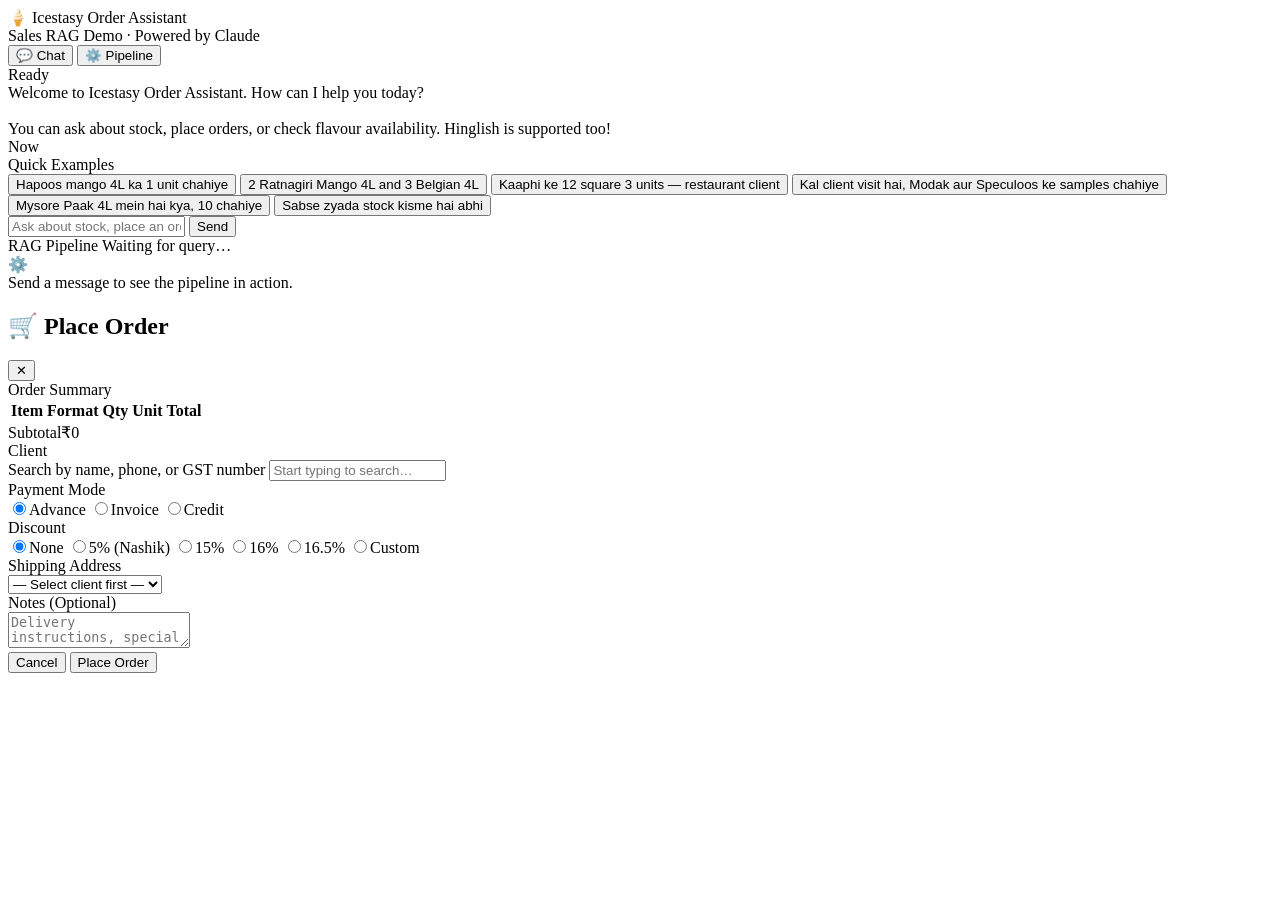
==== commit e371a209: "Add order-level discount with preset ROI options and advance payment bonus Checkout modal now shows " ====
--- a/icestasy-rag-demo/templates/index.html
+++ b/icestasy-rag-demo/templates/index.html
@@ -136,6 +136,49 @@
         </div>
       </div>
       <div class="modal-section">
+        <div class="modal-section-title">Discount</div>
+        <div class="discount-chip-group" id="discountChips">
+          <label class="discount-chip selected" onclick="selectDiscount(0)" id="disc-0">
+            <input type="radio" name="disc" value="0" checked /><span>None</span>
+          </label>
+          <label class="discount-chip" onclick="selectDiscount(5)" id="disc-5">
+            <input type="radio" name="disc" value="5" /><span>5% (Nashik)</span>
+          </label>
+          <label class="discount-chip" onclick="selectDiscount(15)" id="disc-15">
+            <input type="radio" name="disc" value="15" /><span>15%</span>
+          </label>
+          <label class="discount-chip" onclick="selectDiscount(16)" id="disc-16">
+            <input type="radio" name="disc" value="16" /><span>16%</span>
+          </label>
+          <label class="discount-chip" onclick="selectDiscount(16.5)" id="disc-16_5">
+            <input type="radio" name="disc" value="16.5" /><span>16.5%</span>
+          </label>
+          <label class="discount-chip" onclick="showCustomDiscount()" id="disc-custom">
+            <input type="radio" name="disc" value="custom" /><span>Custom</span>
+          </label>
+        </div>
+        <div class="discount-custom-row" id="discountCustomRow" style="display:none">
+          <input class="field-input discount-custom-input" id="discountCustomInput" type="number"
+            min="0" max="100" step="0.5" placeholder="Enter %" oninput="applyCustomDiscount()" />
+          <span class="discount-custom-suffix">%</span>
+        </div>
+        <div class="discount-advance-note" id="discountAdvanceNote" style="display:none">
+          + 2.5% advance payment discount applied automatically
+        </div>
+        <div class="discount-summary" id="discountSummary" style="display:none">
+          <div class="discount-summary-line">
+            <span>Subtotal</span><span id="discSubtotal">₹0</span>
+          </div>
+          <div class="discount-summary-line discount-highlight">
+            <span>Discount (<span id="discPctLabel">0%</span>)</span>
+            <span>−<span id="discAmount">₹0</span></span>
+          </div>
+          <div class="discount-summary-line discount-total">
+            <span>Total</span><span id="discTotal">₹0</span>
+          </div>
+        </div>
+      </div>
+      <div class="modal-section">
         <div class="modal-section-title">Shipping Address</div>
         <div class="field-group">
           <select class="field-select" id="shippingAddrSelect">
@@ -170,6 +213,8 @@
 let pendingCart = null;
 let selectedClient = null;
 let selectedPaymentMode = "advance";
+let selectedDiscountPct = 0;
+let advanceBonusPct = 2.5;
 let clientSearchTimer = null;
 
 // ===== TAB SWITCHING =====
@@ -407,34 +452,51 @@
 }
 
 // ===== CART BUBBLE =====
+let cartBubbleEl = null;
+
 function handleCart(evt) {
   pendingCart = evt;
-  const fmt = n => "₹" + Number(n).toLocaleString("en-IN", {minimumFractionDigits: 0});
   const chat = document.getElementById("chatMessages");
   const div = document.createElement("div");
   div.className = "chat-bubble bot";
-  const rows = (evt.items || []).map(item => {
-    const st = item.can_fulfill
+  cartBubbleEl = div;
+  div.innerHTML = renderCartBubble();
+  chat.appendChild(div);
+  chat.scrollTop = chat.scrollHeight;
+}
+
+function renderCartBubble() {
+  const fmt = n => "₹" + Number(n).toLocaleString("en-IN", {minimumFractionDigits: 0});
+  const subtotal = pendingCart.items.reduce((s, i) => s + i.qty * i.unit_price, 0);
+  pendingCart.subtotal = subtotal;
+  const rows = (pendingCart.items || []).map((item, idx) => {
+    const st = item.qty <= item.stock
       ? `<td class="ok">✓ ${item.stock} avail</td>`
       : `<td class="oos">⚠ ${item.stock} only</td>`;
     return `<tr>
       <td>${escHtml(item.flavour_name)}</td>
       <td>${escHtml(item.format_name)}</td>
-      <td><strong>${item.qty}</strong></td>
+      <td>
+        <div class="qty-control">
+          <button class="qty-btn" onclick="updateCartQty(${idx}, -1)">−</button>
+          <span class="qty-val">${item.qty}</span>
+          <button class="qty-btn" onclick="updateCartQty(${idx}, 1)">+</button>
+        </div>
+      </td>
       <td>${fmt(item.unit_price)}</td>
-      <td>${fmt(item.qty * item.unit_price)}</td>
+      <td class="line-total-${idx}">${fmt(item.qty * item.unit_price)}</td>
       ${st}</tr>`;
   }).join("");
-  div.innerHTML = `
+  return `
     <div class="cart-bubble">
-      <div class="cart-title">🛒 Order Cart</div>
+      <div class="cart-title">🛒 Order Cart <span style="font-size:11px;font-weight:400;color:#6b7280">(edit quantities below)</span></div>
       <table class="cart-table">
-        <thead><tr><th>Item</th><th>Format</th><th>Qty</th><th>Unit Price</th><th>Total</th><th>Stock</th></tr></thead>
+        <thead><tr><th>Item</th><th>Format</th><th>Qty</th><th>Unit</th><th>Total</th><th>Stock</th></tr></thead>
         <tbody>${rows}</tbody>
       </table>
       <div class="cart-total-row">
         <span class="cart-total-label">Subtotal (excl. taxes)</span>
-        <span class="cart-total-amt">${fmt(evt.subtotal)}</span>
+        <span class="cart-total-amt" id="cartSubtotal">${fmt(subtotal)}</span>
       </div>
       <div class="cart-actions">
         <button class="btn-confirm" onclick="openCheckout()">✓ Confirm &amp; Place Order</button>
@@ -442,7 +504,13 @@
       </div>
     </div>
     <div class="bubble-time">${now()}</div>`;
-  chat.appendChild(div);
+}
+
+function updateCartQty(idx, delta) {
+  const item = pendingCart.items[idx];
+  item.qty = Math.max(1, item.qty + delta);
+  if (cartBubbleEl) cartBubbleEl.innerHTML = renderCartBubble();
+  const chat = document.getElementById("chatMessages");
   chat.scrollTop = chat.scrollHeight;
 }
 
@@ -451,9 +519,10 @@
   if (!pendingCart) return;
   const fmt = n => "₹" + Number(n).toLocaleString("en-IN", {minimumFractionDigits: 0});
   document.getElementById("modalCartRows").innerHTML =
-    (pendingCart.items || []).map(i => `
+    (pendingCart.items || []).map((i, idx) => `
       <tr><td>${escHtml(i.flavour_name)}</td><td>${escHtml(i.format_name)}</td>
-      <td>${i.qty}</td><td>${fmt(i.unit_price)}</td><td>${fmt(i.qty * i.unit_price)}</td></tr>`
+      <td><div class="qty-control"><button class="qty-btn" onclick="updateModalQty(${idx},-1)">−</button><span class="qty-val">${i.qty}</span><button class="qty-btn" onclick="updateModalQty(${idx},1)">+</button></div></td>
+      <td>${fmt(i.unit_price)}</td><td id="modal-line-${idx}">${fmt(i.qty * i.unit_price)}</td></tr>`
     ).join("");
   document.getElementById("modalSubtotal").textContent = fmt(pendingCart.subtotal);
   document.getElementById("clientSearchInput").value = "";
@@ -463,12 +532,28 @@
   document.getElementById("shippingAddrSelect").innerHTML = "<option value=''>— Select client first —</option>";
   document.getElementById("orderNotes").value = "";
   selectedClient = null;
+  selectDiscount(0);
+  document.getElementById("discountCustomRow").style.display = "none";
+  document.getElementById("discountCustomInput").value = "";
   selectPayment("advance");
   document.getElementById("checkoutModal").classList.add("open");
 }
 
 function closeModal() {
   document.getElementById("checkoutModal").classList.remove("open");
+}
+
+function updateModalQty(idx, delta) {
+  const fmt = n => "₹" + Number(n).toLocaleString("en-IN", {minimumFractionDigits: 0});
+  const item = pendingCart.items[idx];
+  item.qty = Math.max(1, item.qty + delta);
+  const row = document.querySelectorAll("#modalCartRows tr")[idx];
+  row.querySelector(".qty-val").textContent = item.qty;
+  document.getElementById(`modal-line-${idx}`).textContent = fmt(item.qty * item.unit_price);
+  const subtotal = pendingCart.items.reduce((s, i) => s + i.qty * i.unit_price, 0);
+  pendingCart.subtotal = subtotal;
+  document.getElementById("modalSubtotal").textContent = fmt(subtotal);
+  if (cartBubbleEl) cartBubbleEl.innerHTML = renderCartBubble();
 }
 document.getElementById("checkoutModal").addEventListener("click", function(e) {
   if (e.target === this) closeModal();
@@ -536,6 +621,54 @@
     const el = document.getElementById("pm-"+m);
     if (el) el.classList.toggle("selected", m === mode);
   });
+  updateDiscountSummary();
+}
+
+// ===== DISCOUNT =====
+function selectDiscount(pct) {
+  selectedDiscountPct = pct;
+  document.getElementById("discountCustomRow").style.display = "none";
+  document.querySelectorAll(".discount-chip").forEach(el => el.classList.remove("selected"));
+  const chipId = pct === 0 ? "disc-0" : pct === 5 ? "disc-5" : pct === 15 ? "disc-15"
+    : pct === 16 ? "disc-16" : pct === 16.5 ? "disc-16_5" : "disc-custom";
+  document.getElementById(chipId).classList.add("selected");
+  updateDiscountSummary();
+}
+function showCustomDiscount() {
+  document.querySelectorAll(".discount-chip").forEach(el => el.classList.remove("selected"));
+  document.getElementById("disc-custom").classList.add("selected");
+  document.getElementById("discountCustomRow").style.display = "flex";
+  const inp = document.getElementById("discountCustomInput");
+  inp.focus();
+  selectedDiscountPct = parseFloat(inp.value) || 0;
+  updateDiscountSummary();
+}
+function applyCustomDiscount() {
+  selectedDiscountPct = parseFloat(document.getElementById("discountCustomInput").value) || 0;
+  if (selectedDiscountPct < 0) selectedDiscountPct = 0;
+  if (selectedDiscountPct > 100) selectedDiscountPct = 100;
+  updateDiscountSummary();
+}
+function getEffectiveDiscountPct() {
+  let pct = selectedDiscountPct;
+  if (selectedPaymentMode === "advance") pct += advanceBonusPct;
+  return pct;
+}
+function updateDiscountSummary() {
+  const advNote = document.getElementById("discountAdvanceNote");
+  advNote.style.display = selectedPaymentMode === "advance" ? "block" : "none";
+  const subtotal = pendingCart ? pendingCart.items.reduce((s, i) => s + i.qty * i.unit_price, 0) : 0;
+  const pct = getEffectiveDiscountPct();
+  const summaryEl = document.getElementById("discountSummary");
+  if (pct === 0) { summaryEl.style.display = "none"; return; }
+  summaryEl.style.display = "block";
+  const discAmt = subtotal * pct / 100;
+  const total = subtotal - discAmt;
+  const fmt = n => "₹" + Number(n).toLocaleString("en-IN", {minimumFractionDigits: 2});
+  document.getElementById("discSubtotal").textContent = fmt(subtotal);
+  document.getElementById("discPctLabel").textContent = pct + "%";
+  document.getElementById("discAmount").textContent = fmt(discAmt);
+  document.getElementById("discTotal").textContent = fmt(total);
 }
 
 // ===== PLACE ORDER =====
@@ -549,6 +682,7 @@
     flavour_name: i.flavour_name, format_name: i.format_name,
     quantity: i.qty, unit_price: i.unit_price, line_discount: 0,
   }));
+  const discountPct = getEffectiveDiscountPct();
   const btn = document.getElementById("placeOrderBtn");
   btn.disabled = true; btn.textContent = "Placing order…";
   fetch("/api/orders", {
@@ -556,7 +690,7 @@
     body: JSON.stringify({
       client_id: selectedClient.id, payment_mode: selectedPaymentMode,
       billing_address_id: shippingId, shipping_address_id: shippingId,
-      lines, notes,
+      lines, notes, discount_pct: discountPct,
     }),
   }).then(r=>r.json()).then(data=>{
     btn.disabled = false; btn.textContent = "Place Order";
@@ -581,7 +715,7 @@
       <div class="order-confirmed-detail">
         ${lines}<br>
         <strong>Subtotal:</strong> ${fmt(order.subtotal)}<br>
-        <strong>Discount:</strong> ${fmt(order.discount)}<br>
+        <strong>Discount${order.discount_pct ? ` (${order.discount_pct}%)` : ''}:</strong> ${fmt(order.discount)}<br>
         <strong>Total:</strong> ${fmt(order.total)}<br>
         <strong>Payment:</strong> ${escHtml(order.payment_mode||"")}
       </div>
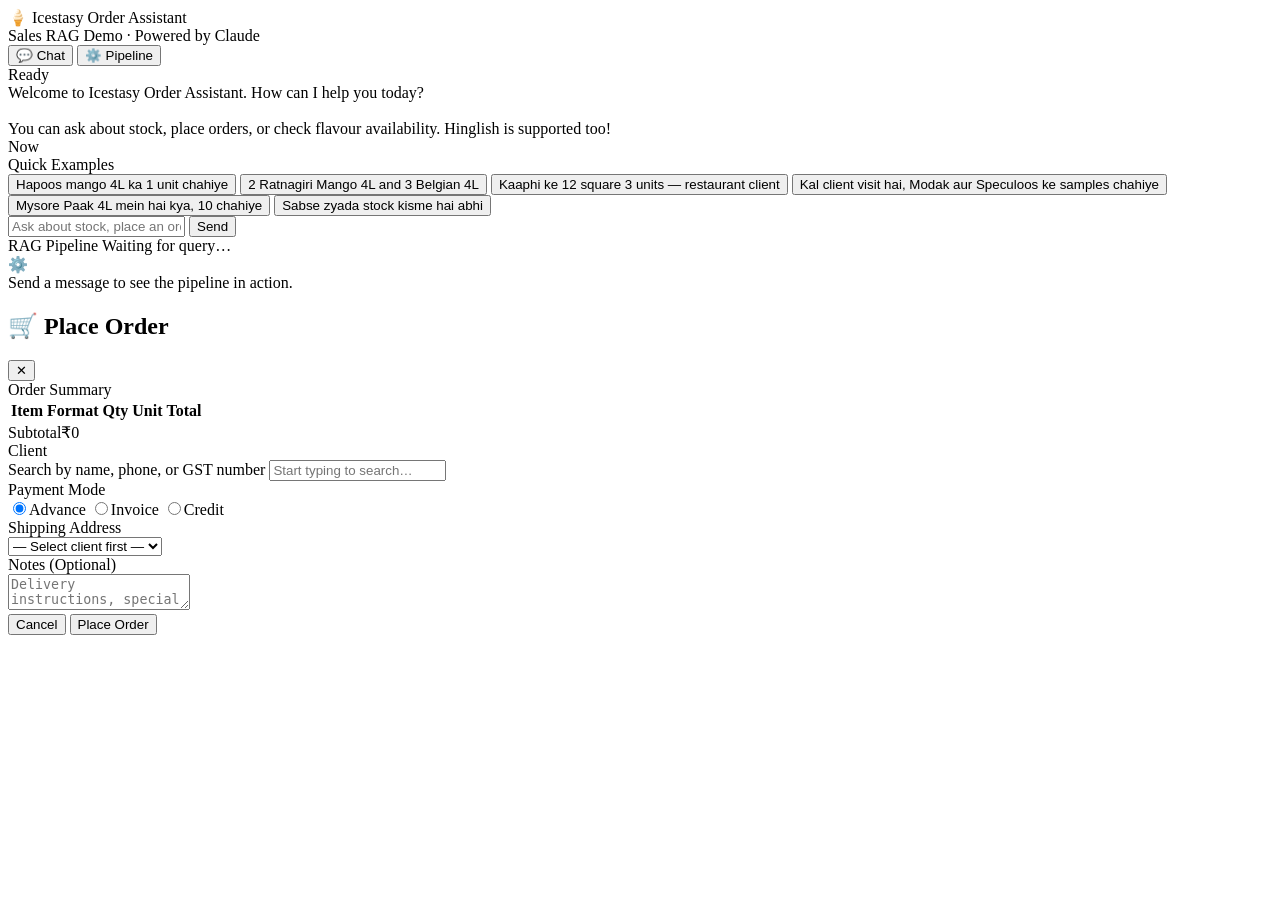
==== commit 2e4d98a8: "Revert "Add order-level discount with preset ROI options and advance payment bonus" This reverts com" ====
--- a/icestasy-rag-demo/templates/index.html
+++ b/icestasy-rag-demo/templates/index.html
@@ -136,49 +136,6 @@
         </div>
       </div>
       <div class="modal-section">
-        <div class="modal-section-title">Discount</div>
-        <div class="discount-chip-group" id="discountChips">
-          <label class="discount-chip selected" onclick="selectDiscount(0)" id="disc-0">
-            <input type="radio" name="disc" value="0" checked /><span>None</span>
-          </label>
-          <label class="discount-chip" onclick="selectDiscount(5)" id="disc-5">
-            <input type="radio" name="disc" value="5" /><span>5% (Nashik)</span>
-          </label>
-          <label class="discount-chip" onclick="selectDiscount(15)" id="disc-15">
-            <input type="radio" name="disc" value="15" /><span>15%</span>
-          </label>
-          <label class="discount-chip" onclick="selectDiscount(16)" id="disc-16">
-            <input type="radio" name="disc" value="16" /><span>16%</span>
-          </label>
-          <label class="discount-chip" onclick="selectDiscount(16.5)" id="disc-16_5">
-            <input type="radio" name="disc" value="16.5" /><span>16.5%</span>
-          </label>
-          <label class="discount-chip" onclick="showCustomDiscount()" id="disc-custom">
-            <input type="radio" name="disc" value="custom" /><span>Custom</span>
-          </label>
-        </div>
-        <div class="discount-custom-row" id="discountCustomRow" style="display:none">
-          <input class="field-input discount-custom-input" id="discountCustomInput" type="number"
-            min="0" max="100" step="0.5" placeholder="Enter %" oninput="applyCustomDiscount()" />
-          <span class="discount-custom-suffix">%</span>
-        </div>
-        <div class="discount-advance-note" id="discountAdvanceNote" style="display:none">
-          + 2.5% advance payment discount applied automatically
-        </div>
-        <div class="discount-summary" id="discountSummary" style="display:none">
-          <div class="discount-summary-line">
-            <span>Subtotal</span><span id="discSubtotal">₹0</span>
-          </div>
-          <div class="discount-summary-line discount-highlight">
-            <span>Discount (<span id="discPctLabel">0%</span>)</span>
-            <span>−<span id="discAmount">₹0</span></span>
-          </div>
-          <div class="discount-summary-line discount-total">
-            <span>Total</span><span id="discTotal">₹0</span>
-          </div>
-        </div>
-      </div>
-      <div class="modal-section">
         <div class="modal-section-title">Shipping Address</div>
         <div class="field-group">
           <select class="field-select" id="shippingAddrSelect">
@@ -213,8 +170,6 @@
 let pendingCart = null;
 let selectedClient = null;
 let selectedPaymentMode = "advance";
-let selectedDiscountPct = 0;
-let advanceBonusPct = 2.5;
 let clientSearchTimer = null;
 
 // ===== TAB SWITCHING =====
@@ -532,9 +487,6 @@
   document.getElementById("shippingAddrSelect").innerHTML = "<option value=''>— Select client first —</option>";
   document.getElementById("orderNotes").value = "";
   selectedClient = null;
-  selectDiscount(0);
-  document.getElementById("discountCustomRow").style.display = "none";
-  document.getElementById("discountCustomInput").value = "";
   selectPayment("advance");
   document.getElementById("checkoutModal").classList.add("open");
 }
@@ -621,54 +573,6 @@
     const el = document.getElementById("pm-"+m);
     if (el) el.classList.toggle("selected", m === mode);
   });
-  updateDiscountSummary();
-}
-
-// ===== DISCOUNT =====
-function selectDiscount(pct) {
-  selectedDiscountPct = pct;
-  document.getElementById("discountCustomRow").style.display = "none";
-  document.querySelectorAll(".discount-chip").forEach(el => el.classList.remove("selected"));
-  const chipId = pct === 0 ? "disc-0" : pct === 5 ? "disc-5" : pct === 15 ? "disc-15"
-    : pct === 16 ? "disc-16" : pct === 16.5 ? "disc-16_5" : "disc-custom";
-  document.getElementById(chipId).classList.add("selected");
-  updateDiscountSummary();
-}
-function showCustomDiscount() {
-  document.querySelectorAll(".discount-chip").forEach(el => el.classList.remove("selected"));
-  document.getElementById("disc-custom").classList.add("selected");
-  document.getElementById("discountCustomRow").style.display = "flex";
-  const inp = document.getElementById("discountCustomInput");
-  inp.focus();
-  selectedDiscountPct = parseFloat(inp.value) || 0;
-  updateDiscountSummary();
-}
-function applyCustomDiscount() {
-  selectedDiscountPct = parseFloat(document.getElementById("discountCustomInput").value) || 0;
-  if (selectedDiscountPct < 0) selectedDiscountPct = 0;
-  if (selectedDiscountPct > 100) selectedDiscountPct = 100;
-  updateDiscountSummary();
-}
-function getEffectiveDiscountPct() {
-  let pct = selectedDiscountPct;
-  if (selectedPaymentMode === "advance") pct += advanceBonusPct;
-  return pct;
-}
-function updateDiscountSummary() {
-  const advNote = document.getElementById("discountAdvanceNote");
-  advNote.style.display = selectedPaymentMode === "advance" ? "block" : "none";
-  const subtotal = pendingCart ? pendingCart.items.reduce((s, i) => s + i.qty * i.unit_price, 0) : 0;
-  const pct = getEffectiveDiscountPct();
-  const summaryEl = document.getElementById("discountSummary");
-  if (pct === 0) { summaryEl.style.display = "none"; return; }
-  summaryEl.style.display = "block";
-  const discAmt = subtotal * pct / 100;
-  const total = subtotal - discAmt;
-  const fmt = n => "₹" + Number(n).toLocaleString("en-IN", {minimumFractionDigits: 2});
-  document.getElementById("discSubtotal").textContent = fmt(subtotal);
-  document.getElementById("discPctLabel").textContent = pct + "%";
-  document.getElementById("discAmount").textContent = fmt(discAmt);
-  document.getElementById("discTotal").textContent = fmt(total);
 }
 
 // ===== PLACE ORDER =====
@@ -682,7 +586,6 @@
     flavour_name: i.flavour_name, format_name: i.format_name,
     quantity: i.qty, unit_price: i.unit_price, line_discount: 0,
   }));
-  const discountPct = getEffectiveDiscountPct();
   const btn = document.getElementById("placeOrderBtn");
   btn.disabled = true; btn.textContent = "Placing order…";
   fetch("/api/orders", {
@@ -690,7 +593,7 @@
     body: JSON.stringify({
       client_id: selectedClient.id, payment_mode: selectedPaymentMode,
       billing_address_id: shippingId, shipping_address_id: shippingId,
-      lines, notes, discount_pct: discountPct,
+      lines, notes,
     }),
   }).then(r=>r.json()).then(data=>{
     btn.disabled = false; btn.textContent = "Place Order";
@@ -715,7 +618,7 @@
       <div class="order-confirmed-detail">
         ${lines}<br>
         <strong>Subtotal:</strong> ${fmt(order.subtotal)}<br>
-        <strong>Discount${order.discount_pct ? ` (${order.discount_pct}%)` : ''}:</strong> ${fmt(order.discount)}<br>
+        <strong>Discount:</strong> ${fmt(order.discount)}<br>
         <strong>Total:</strong> ${fmt(order.total)}<br>
         <strong>Payment:</strong> ${escHtml(order.payment_mode||"")}
       </div>
